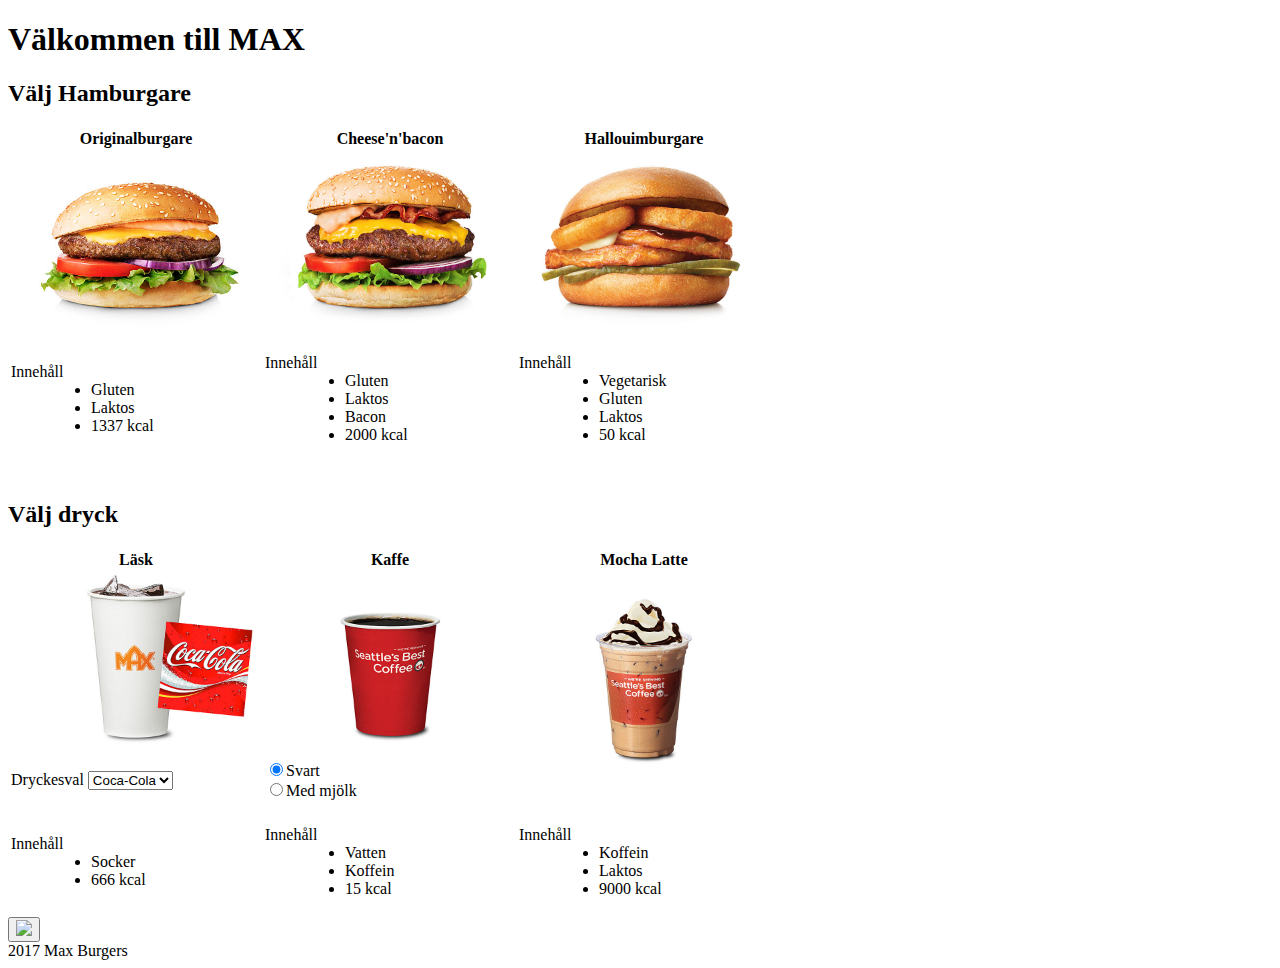
==== webpage/index.html @ bf52c338 "html del klart" ====
<!DOCTYPE html>
<html lang="en">
  <head>
    <title>Max Burgare</title>
    <meta charset="utf-8"/>
  </head>
  <body>
    <main>
      <h1> Välkommen till MAX</h1>
      <h2>Välj Hamburgare</h2>
      <table>
        <thead>
          <tr>
            <th>Originalburgare </th>
            <th>Cheese'n'bacon </th>
            <th>Hallouimburgare </th>
          </tr>
        </thead>
        <tbody>
          <tr>
            <td><img src="pics/Burgers-Max-Original.jpg" alt="Originalburgare" title="Originalburgare" width="250" ></td>
            <td><img src="pics/Burgers-GDL-Cheese-n-bacon.jpg" alt="Cheese'n'bacon" title="Cheese'n'bacon" width="250" ></td>
            <td><img src="pics/Burgers-GDL-BBQ-Halloumi-2017.jpg" alt="Halloumiburgare" title="Halloumiburgare" width="250" ></td>
          </tr>
          <tr>
            <td>
              <dl>
                <dt>Innehåll</dt>
                <dd>
                  <ul>
                    <li>Gluten </li>
                    <li>Laktos </li>
                    <li>1337 kcal </li>
                  </ul>
                </dd>
              </dl>
            </td>
            <td>
              <dl>
                <dt>Innehåll</dt>
                <dd>
                  <ul>
                    <li>Gluten </li>
                    <li>Laktos </li>
                    <li>Bacon </li>
                    <li>2000 kcal </li>
                  </ul>
                </dd>
              </dl>
            </td>
            <td>
              <dl>
                <dt>Innehåll</dt>
                <dd>
                  <ul>
                    <li>Vegetarisk </li>
                    <li>Gluten </li>
                    <li>Laktos </li>
                    <li>50 kcal </li>
                  </ul>
                </dd>
              </dl>
            </td>
          </tr>
        </tbody>
      </table>
      <br />
      <h2>Välj dryck </h2>
      <table>
        <thead>
          <tr>
            <th>Läsk </th>
            <th>Kaffe </th>
            <th>Mocha Latte </th>
          </tr>
        </thead>
        <tbody>
          <tr>
            <td>
              <img src="pics/Drinks-Coca-Cola.jpg" alt="Coca Cola" title="Coca Cola" width="250" >
              <p>
                <label for="val">Dryckesval</label>
                <select id="val" name="v">
                  <option checked="checked">Coca-Cola</option>
                  <option>Fanta</option>
                  <option>Sprite</option>
                </select>
                
              </p>
            </td>
            <td><img src="pics/Drinks-Seattles-Coffee2.jpg" alt="Kaffe" title="Kaffe" width="250" >
              <form>
                <input type="radio" name="option" value="black" checked="checked">Svart <br>
                <input type="radio" name="option" value="milk">Med mjölk <br>
                
              </form>
            </td>
            <td><img src="pics/Drinks-Seattles-Coffee-Iced-Mocha-Latte.jpg" alt="Mocha Latte" title="Mocha" width="250" ></td>
          </tr>
          <tr>
            <td>
              <dl>
                <dt>Innehåll</dt>
                <dd>
                  <ul>
                    <li>Socker </li>
                    <li>666 kcal </li>
                  </ul>
                </dd>
              </dl>
            </td>
            <td>
              <dl>
                <dt>Innehåll</dt>
                <dd>
                  <ul>
                    <li>Vatten </li>
                    <li>Koffein </li>
                    <li>15 kcal </li>
                  </ul>
                </dd>
              </dl>
            </td>
            <td>
              <dl>
                <dt>Innehåll</dt>
                <dd>
                  <ul>
                    <li>Koffein </li>
                    <li>Laktos </li>
                    <li>9000 kcal </li>
                  </ul>
                </dd>
              </dl>
            </td>
          </tr>
        </tbody>
      </table> 
      <button type="submit" align="right" ><img src="pics/Order-now-button.jpg" width="80"> </button>
    </main>
  </body>
  <footer> 2017 Max Burgers </footer>
</html>
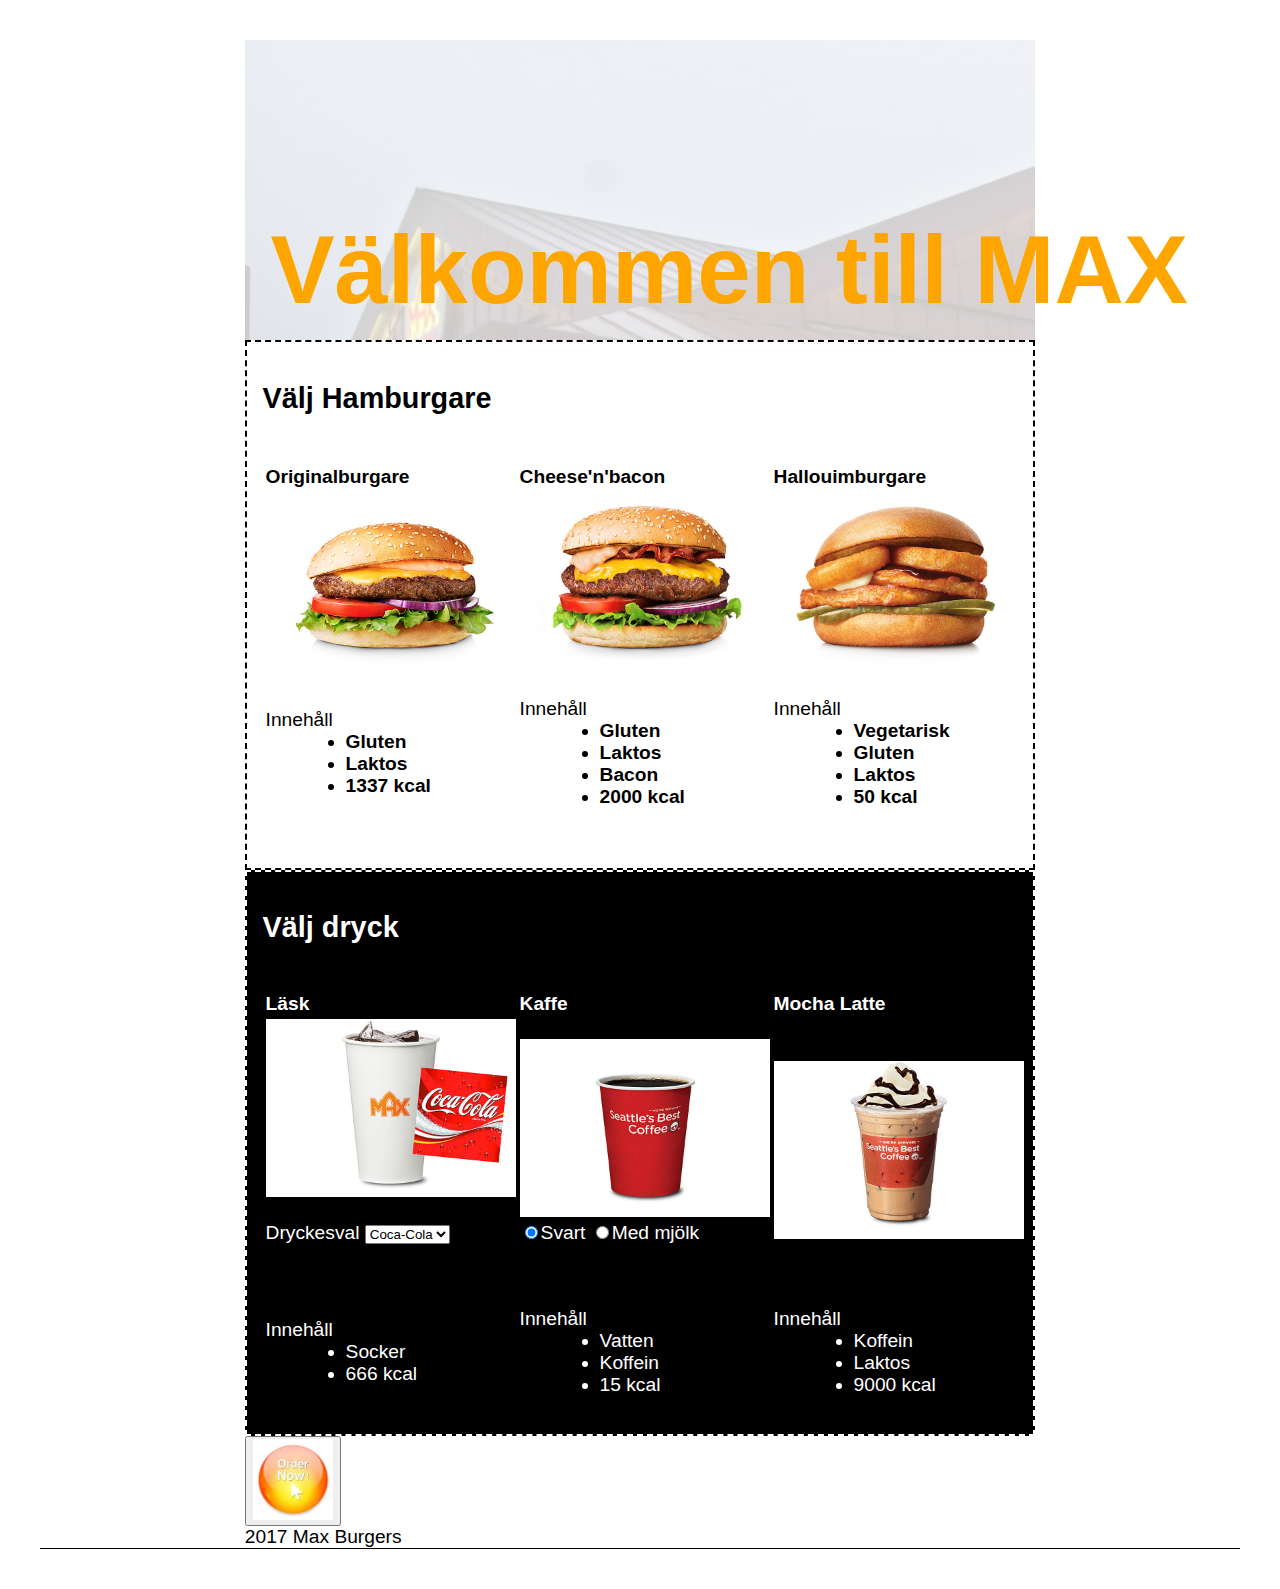
==== commit 1c19c09b: "klar med css" ====
--- a/webpage/index.html
+++ b/webpage/index.html
@@ -3,139 +3,159 @@
   <head>
     <title>Max Burgare</title>
     <meta charset="utf-8"/>
+    <script src="js/script.js"></script> 
   </head>
   <body>
     <main>
-      <h1> Välkommen till MAX</h1>
-      <h2>Välj Hamburgare</h2>
-      <table>
-        <thead>
-          <tr>
-            <th>Originalburgare </th>
-            <th>Cheese'n'bacon </th>
-            <th>Hallouimburgare </th>
-          </tr>
-        </thead>
-        <tbody>
-          <tr>
-            <td><img src="pics/Burgers-Max-Original.jpg" alt="Originalburgare" title="Originalburgare" width="250" ></td>
-            <td><img src="pics/Burgers-GDL-Cheese-n-bacon.jpg" alt="Cheese'n'bacon" title="Cheese'n'bacon" width="250" ></td>
-            <td><img src="pics/Burgers-GDL-BBQ-Halloumi-2017.jpg" alt="Halloumiburgare" title="Halloumiburgare" width="250" ></td>
-          </tr>
-          <tr>
-            <td>
-              <dl>
-                <dt>Innehåll</dt>
-                <dd>
-                  <ul>
-                    <li>Gluten </li>
-                    <li>Laktos </li>
-                    <li>1337 kcal </li>
-                  </ul>
-                </dd>
-              </dl>
-            </td>
-            <td>
-              <dl>
-                <dt>Innehåll</dt>
-                <dd>
-                  <ul>
-                    <li>Gluten </li>
-                    <li>Laktos </li>
-                    <li>Bacon </li>
-                    <li>2000 kcal </li>
-                  </ul>
-                </dd>
-              </dl>
-            </td>
-            <td>
-              <dl>
-                <dt>Innehåll</dt>
-                <dd>
-                  <ul>
-                    <li>Vegetarisk </li>
-                    <li>Gluten </li>
-                    <li>Laktos </li>
-                    <li>50 kcal </li>
-                  </ul>
-                </dd>
-              </dl>
-            </td>
-          </tr>
-        </tbody>
-      </table>
-      <br />
-      <h2>Välj dryck </h2>
-      <table>
-        <thead>
-          <tr>
-            <th>Läsk </th>
-            <th>Kaffe </th>
-            <th>Mocha Latte </th>
-          </tr>
-        </thead>
-        <tbody>
-          <tr>
-            <td>
-              <img src="pics/Drinks-Coca-Cola.jpg" alt="Coca Cola" title="Coca Cola" width="250" >
-              <p>
-                <label for="val">Dryckesval</label>
-                <select id="val" name="v">
-                  <option checked="checked">Coca-Cola</option>
-                  <option>Fanta</option>
-                  <option>Sprite</option>
-                </select>
-                
-              </p>
-            </td>
-            <td><img src="pics/Drinks-Seattles-Coffee2.jpg" alt="Kaffe" title="Kaffe" width="250" >
-              <form>
-                <input type="radio" name="option" value="black" checked="checked">Svart <br>
-                <input type="radio" name="option" value="milk">Med mjölk <br>
-                
-              </form>
-            </td>
-            <td><img src="pics/Drinks-Seattles-Coffee-Iced-Mocha-Latte.jpg" alt="Mocha Latte" title="Mocha" width="250" ></td>
-          </tr>
-          <tr>
-            <td>
-              <dl>
-                <dt>Innehåll</dt>
-                <dd>
-                  <ul>
-                    <li>Socker </li>
-                    <li>666 kcal </li>
-                  </ul>
-                </dd>
-              </dl>
-            </td>
-            <td>
-              <dl>
-                <dt>Innehåll</dt>
-                <dd>
-                  <ul>
-                    <li>Vatten </li>
-                    <li>Koffein </li>
-                    <li>15 kcal </li>
-                  </ul>
-                </dd>
-              </dl>
-            </td>
-            <td>
-              <dl>
-                <dt>Innehåll</dt>
-                <dd>
-                  <ul>
-                    <li>Koffein </li>
-                    <li>Laktos </li>
-                    <li>9000 kcal </li>
-                  </ul>
-                </dd>
-              </dl>
-            </td>
-          </tr>
-        </tbody>
-      </table> 
+      <link rel="stylesheet" type="text/css" href="css/style.css">
+      <section class="head">
+        <img src="pics/restaurang.jpg" alt="frontpage" title="frontpage" id="frontpage">
+        <h1 id="headline"> Välkommen till MAX</h1>
+      </section>
+      <section class="burgers">
+        <h2>Välj Hamburgare</h2>
+        <table>
+          <thead>
+            <tr>
+            <tr align="left">
+              <th>Originalburgare </th>
+              <th>Cheese'n'bacon </th>
+              <th>Hallouimburgare </th>
+            </tr>
+          </thead>
+          <tbody>
+            <tr>
+              <td><img src="pics/Burgers-Max-Original.jpg" alt="Originalburgare" title="Originalburgare" width="250" ></td>
+              <td><img src="pics/Burgers-GDL-Cheese-n-bacon.jpg" alt="Cheese'n'bacon" title="Cheese'n'bacon" width="250" ></td>
+              <td><img src="pics/Burgers-GDL-BBQ-Halloumi-2017.jpg" alt="Halloumiburgare" title="Halloumiburgare" width="250" ></td>
+            </tr>
+            <br />
+            <tr>
+              <td>
+                <dl>
+                  <dt>Innehåll</dt>
+                  <dd>
+                    <ul>
+                      <section class="ingredients">
+                        <li>Gluten </li>
+                        <li>Laktos </li>
+                        <li>1337 kcal </li>
+                      </section>
+
+                    </ul>
+                  </dd>
+                </dl>
+              </td>
+              <td>
+                <dl>
+                  <dt>Innehåll</dt>
+                  <dd>
+                    <ul>
+                      <section class="ingredients">
+                        <li>Gluten </li>
+                        <li>Laktos </li>
+                        <li>Bacon </li>
+                        <li>2000 kcal </li>
+                      </section>
+                    </ul>
+                  </dd>
+                </dl>
+              </td>
+              <td>
+                <dl>
+                  <dt>Innehåll</dt>
+                  <dd>
+                    <ul>
+                      <section class="ingredients">
+                        <li>Vegetarisk </li>
+                        <li>Gluten </li>
+                        <li>Laktos </li>
+                        <li>50 kcal </li>
+                      </section>
+                    </ul>
+                  </dd>
+                </dl>
+              </td>
+            </tr>
+          </tbody>
+        </table>
+        <br />
+      </section>
+      <section class="drinks">
+        <h2>Välj dryck </h2>
+        <table>
+          <thead>
+            <tr align="left">
+              <th>Läsk </th>
+              <th>Kaffe </th>
+              <th>Mocha Latte </th>
+            </tr>
+          </thead>
+          <tbody>
+            <tr>
+              <td>
+                <img src="pics/Drinks-Coca-Cola.jpg" alt="Coca Cola" title="Coca Cola" width="250" >
+                <p>
+                  <label for="val">Dryckesval</label>
+                  <select id="val" name="v">
+                    <option checked="checked">Coca-Cola</option>
+                    <option>Fanta</option>
+                    <option>Sprite</option>
+                  </select>
+                  
+                </p>
+                <br />
+              </td>
+              <td><img src="pics/Drinks-Seattles-Coffee2.jpg" alt="Kaffe" title="Kaffe" width="250" >
+                <form>
+                  <input type="radio" name="option" value="black" checked="checked">Svart
+                  <input type="radio" name="option" value="milk">Med mjölk
+                </form>
+                <br />
+              </td>
+              <td><img src="pics/Drinks-Seattles-Coffee-Iced-Mocha-Latte.jpg" alt="Mocha Latte" title="Mocha" width="250" ></td>
+              <br />
+            </tr>
+            <tr>
+              <td>
+                <dl>
+                  <dt>Innehåll</dt>
+                  <dd>
+                    <ul>
+                      <li>Socker </li>
+                      <li>666 kcal </li>
+                    </ul>
+                  </dd>
+                </dl>
+              </td>
+              <td>
+                <dl>
+                  <dt>Innehåll</dt>
+                  <dd>
+                    <ul>
+                      <li>Vatten </li>
+                      <li>Koffein </li>
+                      <li>15 kcal </li>
+                    </ul>
+                  </dd>
+                </dl>
+              </td>
+              <td>
+                <dl>
+                  <dt>Innehåll</dt>
+                  <dd>
+                    <ul>
+                      <li>Koffein </li>
+                      <li>Laktos </li>
+                      <li>9000 kcal </li>
+                    </ul>
+                  </dd>
+                </dl>
+              </td>
+            </tr>
+          </tbody>
+        </table>
+      </section>
       <button type="submit" align="right" ><img src="pics/Order-now-button.jpg" width="80"> </button>
     </main>
   </body>
--- a/webpage/css/style.css
+++ b/webpage/css/style.css
@@ -0,0 +1,55 @@
+body{
+    font-family: arial, sans-serif;
+    font-size: 1.2em;
+    margin: 40px;
+    padding-left: 16%;
+    padding-right: 16%;
+    border-bottom: 1px solid black;
+
+}
+
+.head{
+    height: 300px;
+    overflow:hidden;
+}
+
+#headline{
+    padding-left: 2%;
+    margin-top: -800px;
+    font-size: 5em;
+    color: orange;
+    font-weigth: bold;
+    position: absolute;
+}
+
+#frontpage{
+    opacity: 0.2;
+}
+
+table{
+    width: 100%;
+}
+
+.ingredients{
+    font-weight: bold;
+}
+
+
+.burgers{
+    color: black;
+    background-color: white;
+    border: 2px dashed black;
+    padding: 2%;
+}
+
+.drinks{
+    color: white;
+    background-color: black;
+    border: 2px dashed white;
+    padding: 2%;
+}
+
+button:hover{
+    background-color: orange;
+    cursor: pointer;
+}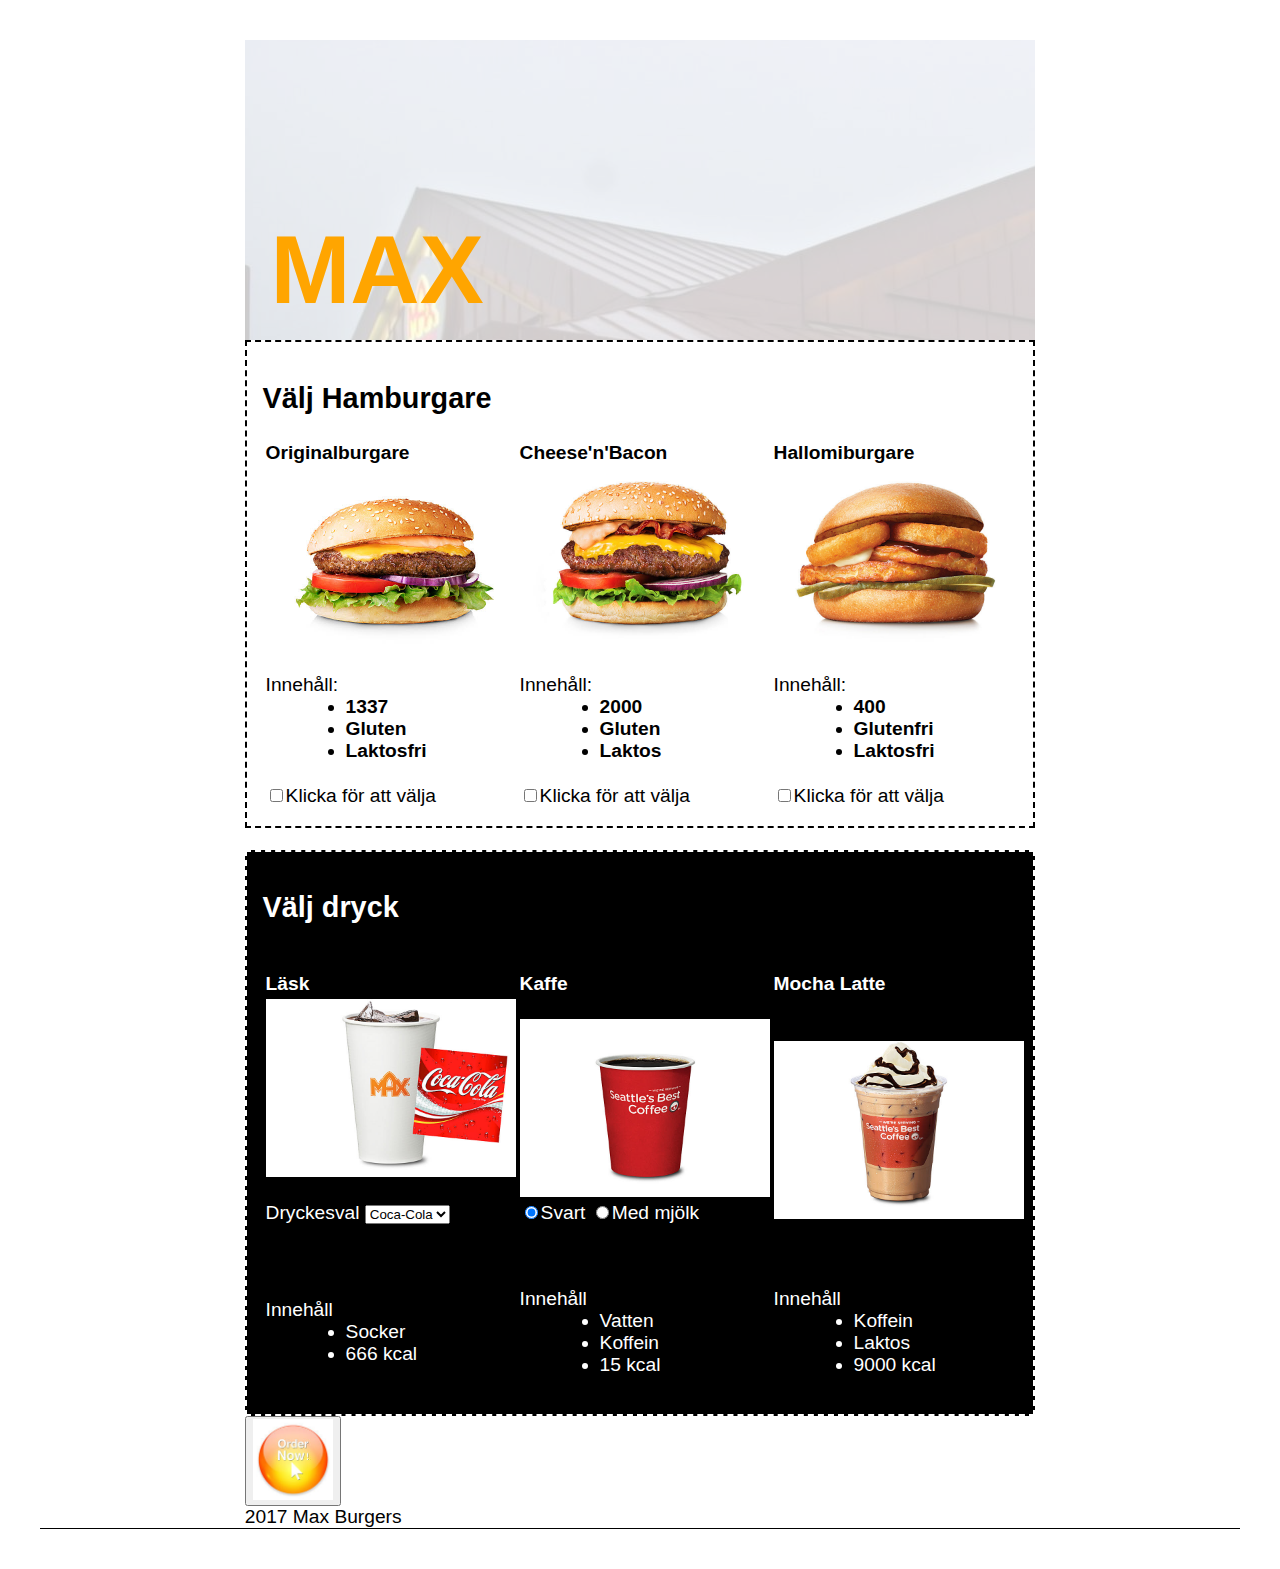
==== commit 1f746607: "js klart" ====
--- a/webpage/index.html
+++ b/webpage/index.html
@@ -3,84 +3,36 @@
   <head>
     <title>Max Burgare</title>
     <meta charset="utf-8"/>
-    <script src="js/script.js"></script> 
+    <script src="js/script.js"></script>
+    <script src="data/menu.js"></script>
+    <script> docLoaded(indexPageLoaded); </script>
   </head>
   <body>
     <main>
       <link rel="stylesheet" type="text/css" href="css/style.css">
       <section class="head">
         <img src="pics/restaurang.jpg" alt="frontpage" title="frontpage" id="frontpage">
-        <h1 id="headline"> Välkommen till MAX</h1>
+        <h1 id="headline">MAX</h1>
       </section>
       <section class="burgers">
-        <h2>Välj Hamburgare</h2>
-        <table>
-          <thead>
-            <tr>
-            <tr align="left">
-              <th>Originalburgare </th>
-              <th>Cheese'n'bacon </th>
-              <th>Hallouimburgare </th>
-            </tr>
-          </thead>
-          <tbody>
-            <tr>
-              <td><img src="pics/Burgers-Max-Original.jpg" alt="Originalburgare" title="Originalburgare" width="250" ></td>
-              <td><img src="pics/Burgers-GDL-Cheese-n-bacon.jpg" alt="Cheese'n'bacon" title="Cheese'n'bacon" width="250" ></td>
-              <td><img src="pics/Burgers-GDL-BBQ-Halloumi-2017.jpg" alt="Halloumiburgare" title="Halloumiburgare" width="250" ></td>
-            </tr>
-            <br />
-            <tr>
-              <td>
-                <dl>
-                  <dt>Innehåll</dt>
-                  <dd>
-                    <ul>
-                      <section class="ingredients">
-                        <li>Gluten </li>
-                        <li>Laktos </li>
-                        <li>1337 kcal </li>
-                      </section>
-
-                    </ul>
-                  </dd>
-                </dl>
-              </td>
-              <td>
-                <dl>
-                  <dt>Innehåll</dt>
-                  <dd>
-                    <ul>
-                      <section class="ingredients">
-                        <li>Gluten </li>
-                        <li>Laktos </li>
-                        <li>Bacon </li>
-                        <li>2000 kcal </li>
-                      </section>
-                    </ul>
-                  </dd>
-                </dl>
-              </td>
-              <td>
-                <dl>
-                  <dt>Innehåll</dt>
-                  <dd>
-                    <ul>
-                      <section class="ingredients">
-                        <li>Vegetarisk </li>
-                        <li>Gluten </li>
-                        <li>Laktos </li>
-                        <li>50 kcal </li>
-                      </section>
-                    </ul>
-                  </dd>
-                </dl>
-              </td>
-            </tr>
-          </tbody>
-        </table>
-        <br />
+        <div id="food">
+          <h2>Välj Hamburgare</h2>
+          <table id="bTable">
+            <thead id="bHead">
+              <tr id="name"></tr>
+            </thead>
+            <tbody id="bBody">
+              <tr id="images"></tr>
+              <tr id="info"></tr>
+              <form>
+                <tr id="boxes"></tr>
+              </form>
+            </tbody>       
+                
+          </table>
+        </div>
       </section>
+      <br />
       <section class="drinks">
         <h2>Välj dryck </h2>
         <table>
@@ -95,6 +47,7 @@
             <tr>
               <td>
                 <img src="pics/Drinks-Coca-Cola.jpg" alt="Coca Cola" title="Coca Cola" width="250" >
+                <form>
                 <p>
                   <label for="val">Dryckesval</label>
                   <select id="val" name="v">
@@ -104,6 +57,7 @@
                   </select>
                   
                 </p>
+                </form>
                 <br />
               </td>
               <td><img src="pics/Drinks-Seattles-Coffee2.jpg" alt="Kaffe" title="Kaffe" width="250" >
@@ -156,7 +110,7 @@
           </tbody>
         </table>
       </section>
-      <button type="submit" align="right" ><img src="pics/Order-now-button.jpg" width="80"> </button>
+      <button id="order" onclick="gatherOrders()" type="submit" align="right" ><img src="pics/Order-now-button.jpg" width="80"> </button>
     </main>
   </body>
   <footer> 2017 Max Burgers </footer>
